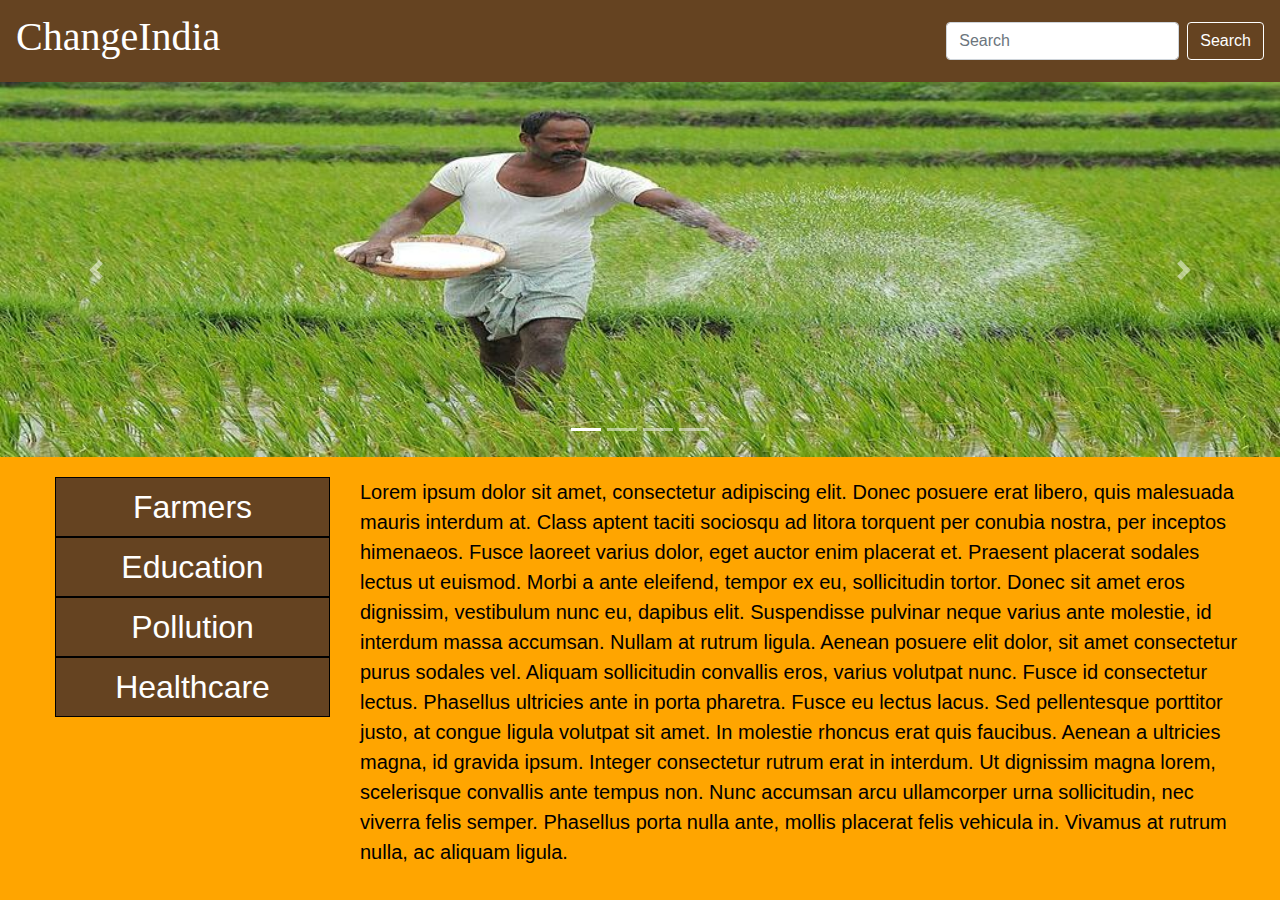
==== index.html @ c71447dc "First commit" ====
<!DOCTYPE html>
<html lang="en">
  <head>
    <meta charset="utf-8">
    <meta http-equiv="X-UA-Compatible" content="IE=edge">
    <meta name="viewport" content="width=device-width, initial-scale=1">
    <!-- The above 3 meta tags *must* come first in the head; any other head content must come *after* these tags -->
    <title>ChangeIndia</title>

    <!-- Bootstrap -->
    <link href="css/bootstrap.min.css" rel="stylesheet">
    
    <link href="css/styles.css" rel="stylesheet">
   
  </head>
  <body>
  
 <nav class="navbar navbar-light">
  <div class="navbar-brand"><h1>ChangeIndia</h1></div>
  <form class="form-inline">
    <input class="form-control mr-sm-2" type="search" placeholder="Search" aria-label="Search">
    <button class="btn btn-outline-success my-2 my-sm-0" type="submit">Search</button>
  </form>
</nav>


<!-- navbar ends here.. -->

<!-- slider jumbotron begins here -->

<div id="carouselExampleIndicators" class="carousel slide" data-ride="carousel">
  <ol class="carousel-indicators">
    <li data-target="#carouselExampleIndicators" data-slide-to="0" class="active"></li>
    <li data-target="#carouselExampleIndicators" data-slide-to="1"></li>
    <li data-target="#carouselExampleIndicators" data-slide-to="2"></li>
    <li data-target="#carouselExampleIndicators" data-slide-to="3"></li>
  </ol>
  <div class="carousel-inner">
    <div class="carousel-item active">
      <img class="d-block w-100" src="images/farmer3.jpeg" alt="First slide">
    </div>
    <div class="carousel-item">
      <img class="d-block w-100" src="images/education3.jpeg" alt="Second slide">
    </div>
    <div class="carousel-item">
      <img class="d-block w-100" src="images/health3.jpeg" alt="Third slide">
    </div>
    <div class="carousel-item">
      <img class="d-block w-100" src="images/pollution3.jpeg" alt="Fourth slide">
    </div>
  </div>
  <a class="carousel-control-prev" href="#carouselExampleIndicators" role="button" data-slide="prev">
    <span class="carousel-control-prev-icon" aria-hidden="true"></span>
    <span class="sr-only">Previous</span>
  </a>
  <a class="carousel-control-next" href="#carouselExampleIndicators" role="button" data-slide="next">
    <span class="carousel-control-next-icon" aria-hidden="true"></span>
    <span class="sr-only">Next</span>
  </a>
</div>

<!-- jumbotron ends here -->

<!--side links code-->

<div class="container-fluid">
  <div class="row" id="linkbox">
    <div class="col-md-3 col-sm-6 col-xs-12" id="linklist">
      <div id="link1"><a href="farmer.html"><span>Farmers</span></a></div>
      <div id="link2"><a href="farmer.hmtl"><span>Education</span></a></div>
      <div id="link3"><a href="farmer.hmtl"><span>Pollution</span></a></div>
      <div id="link4"><a href="farmer.hmtl"><span>Healthcare</span></a></div>

    </div>
    <div class="col-md-9 col-sm-6 col-xs-12" id="hometext">
      <span>Lorem ipsum dolor sit amet, consectetur adipiscing elit. Donec posuere erat libero, quis malesuada mauris interdum at. Class aptent taciti sociosqu ad litora torquent per conubia nostra, per inceptos himenaeos. Fusce laoreet varius dolor, eget auctor enim placerat et. Praesent placerat sodales lectus ut euismod. Morbi a ante eleifend, tempor ex eu, sollicitudin tortor. Donec sit amet eros dignissim, vestibulum nunc eu, dapibus elit. Suspendisse pulvinar neque varius ante molestie, id interdum massa accumsan. Nullam at rutrum ligula. Aenean posuere elit dolor, sit amet consectetur purus sodales vel. Aliquam sollicitudin convallis eros, varius volutpat nunc. Fusce id consectetur lectus.

Phasellus ultricies ante in porta pharetra. Fusce eu lectus lacus. Sed pellentesque porttitor justo, at congue ligula volutpat sit amet. In molestie rhoncus erat quis faucibus. Aenean a ultricies magna, id gravida ipsum. Integer consectetur rutrum erat in interdum. Ut dignissim magna lorem, scelerisque convallis ante tempus non. Nunc accumsan arcu ullamcorper urna sollicitudin, nec viverra felis semper. Phasellus porta nulla ante, mollis placerat felis vehicula in. Vivamus at rutrum nulla, ac aliquam ligula.</span></div>
  </div>
</div>




<!-- jQuery (necessary for Bootstrap's JavaScript plugins) -->
    <script src="js/jquery-3.3.1.js"></script>
     <script src="js/script.js"></script>
     <script src="js/ajax-utils.js"></script>
    <!-- Include all compiled plugins (below), or include individual files as needed -->
    <script src="js/bootstrap.min.js"></script>

</body>
</html>
---- css/styles.css ----
body{
	background-color: /*white*//*#E5E5FF*/
#ffa500;
	
}


.navbar{
	background-color: /*#4C4CFF*/

#654321;
	
	/*height: 100px;*/
}

h1{
	/*text-shadow: 1px 1px 1px white;*/
	color: white;
	font-family: "Great Vibes";
}

.btn-outline-success
{
	color: white;
	border-color: white;
}


/*@media (min-width: 1200px){
.carousel-inner
{
height:500px;
padding-top: 20px;
}
}
@media (min-width: 992px) and (max-width: 1199px){
	.carousel-inner
{
height:300px;
padding-top: 20px;
}
}

@media (min-width: 768px) and (max-width: 991px){
	.carousel-inner
{
height:100px;
padding-top: 20px;
}
}
@media (max-width: 767px){
		.carousel-inner
{
height:50px;
padding-top: 20px;
}

}*/
#linklist{
	/*background-color: #654321;*/
	float: left;
	

}

#linkbox{
	padding: 20px 20px 20px 40px;

	
}

#link1, #link2, #link3, #link4{
	text-align: center;
	background-color: #654321;
	padding: 5px;
	border:1px solid black;

	
}

#link1 span,#link2 span, #link3 span, #link4 span{
	font-size: 32px;
	color: white;

}

#hometext span{
	color: black;
	font-size: 20px;

}

#link1:hover, #link2:hover, #link3:hover, #link4:hover{
	background-color: black;
	
}

a:hover{
	color: #ffa500;
}

/*farmers page css*/

#subhead span{
	text-align: center;
	font-size: 32px;
	color: #ffa500;
	text-shadow: 1px 1px 1px #ffa500;
}

#linka1, #linka2, #linka3, #linka4{
	text-align: center;
	background-color: #654321;
	padding: 5px;
	border:1px solid black;

	
}

#linka1 span,#linka2 span, #linka3 span, #linka4 span{
	font-size: 32px;
	color: white;

}


#rowa{
	padding-top: 20px;
}

#linka1:hover, #linka2:hover, #linka3:hover, #linka4:hover{
	background-color: black;
}
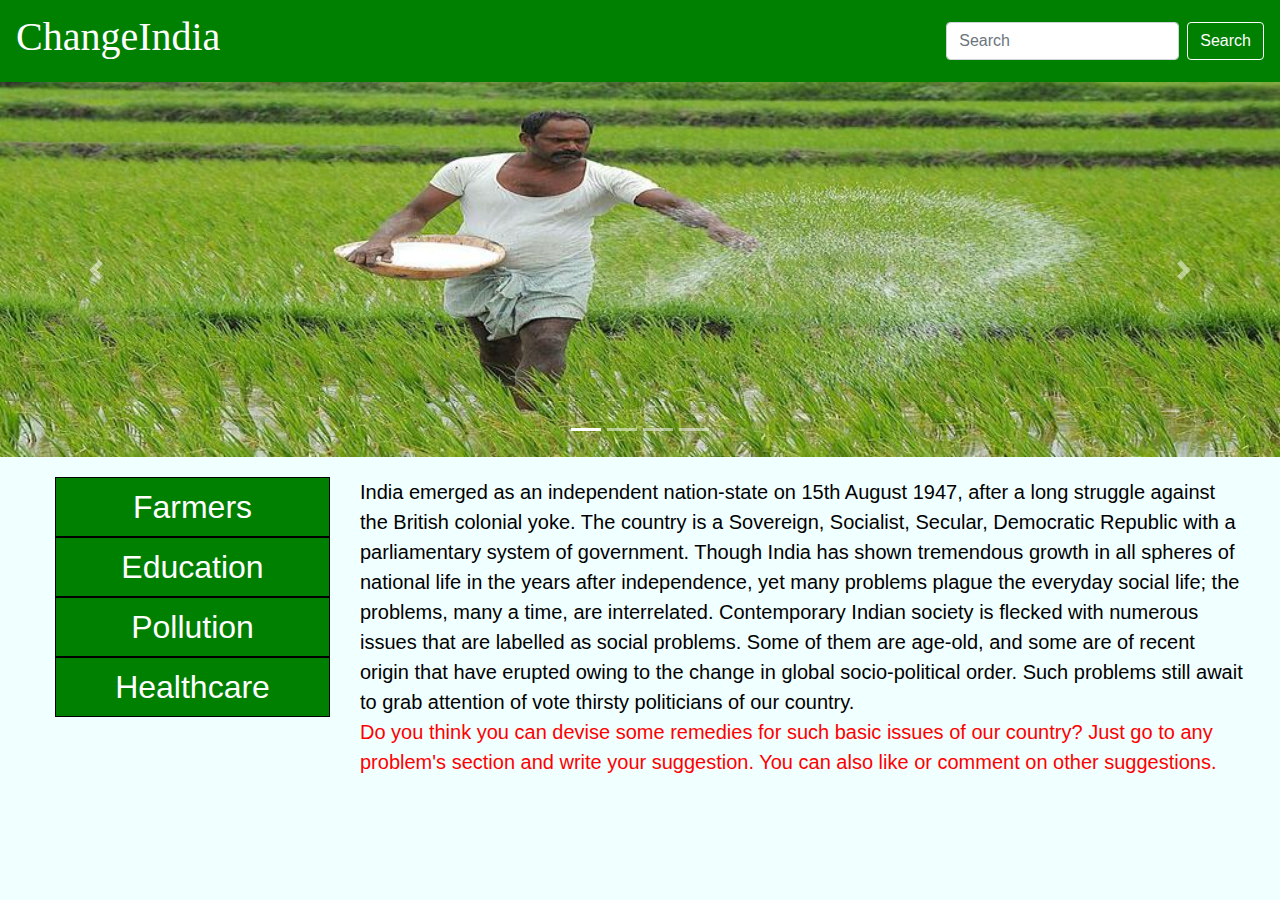
==== commit 1ed049ff: "farmer half done" ====
--- a/index.html
+++ b/index.html
@@ -73,9 +73,13 @@
 
     </div>
     <div class="col-md-9 col-sm-6 col-xs-12" id="hometext">
-      <span>Lorem ipsum dolor sit amet, consectetur adipiscing elit. Donec posuere erat libero, quis malesuada mauris interdum at. Class aptent taciti sociosqu ad litora torquent per conubia nostra, per inceptos himenaeos. Fusce laoreet varius dolor, eget auctor enim placerat et. Praesent placerat sodales lectus ut euismod. Morbi a ante eleifend, tempor ex eu, sollicitudin tortor. Donec sit amet eros dignissim, vestibulum nunc eu, dapibus elit. Suspendisse pulvinar neque varius ante molestie, id interdum massa accumsan. Nullam at rutrum ligula. Aenean posuere elit dolor, sit amet consectetur purus sodales vel. Aliquam sollicitudin convallis eros, varius volutpat nunc. Fusce id consectetur lectus.
-
-Phasellus ultricies ante in porta pharetra. Fusce eu lectus lacus. Sed pellentesque porttitor justo, at congue ligula volutpat sit amet. In molestie rhoncus erat quis faucibus. Aenean a ultricies magna, id gravida ipsum. Integer consectetur rutrum erat in interdum. Ut dignissim magna lorem, scelerisque convallis ante tempus non. Nunc accumsan arcu ullamcorper urna sollicitudin, nec viverra felis semper. Phasellus porta nulla ante, mollis placerat felis vehicula in. Vivamus at rutrum nulla, ac aliquam ligula.</span></div>
+      <span>India emerged as an independent nation-state on 15th August 1947, after a long struggle against the British colonial yoke. The country is a Sovereign, Socialist, Secular, Democratic Republic with a parliamentary system of government. Though India has shown tremendous growth in all spheres of national life in the years after independence, yet many problems plague the everyday social life; the problems, many a time, are interrelated.
+        Contemporary Indian society is flecked with numerous issues that are labelled as social problems. Some of them are age-old, and some are of recent origin that have erupted owing to the change in global socio-political order. Such problems still await to grab attention of vote thirsty politicians of our country.<br/></span>
+        <span class="sp-txt">
+          Do you think you can devise some remedies for such basic issues of our country?
+          Just go to any problem's section and write your suggestion. You can also like or comment on other suggestions. 
+        </span>
+    </div>
   </div>
 </div>
 
--- a/css/styles.css
+++ b/css/styles.css
@@ -1,14 +1,20 @@
 body{
 	background-color: /*white*//*#E5E5FF*/
-#ffa500;
+/*#ffa500*/ azure;
 	
+}
+
+#hometext
+{
+	background-color: azure;
+	font-family: Helvetica;
 }
 
 
 .navbar{
 	background-color: /*#4C4CFF*/
 
-#654321;
+/*#654321*/ green	;
 	
 	/*height: 100px;*/
 }
@@ -23,6 +29,10 @@
 {
 	color: white;
 	border-color: white;
+}
+
+#hometext span.sp-txt {
+	color : red;
 }
 
 
@@ -71,7 +81,7 @@
 
 #link1, #link2, #link3, #link4{
 	text-align: center;
-	background-color: #654321;
+	background-color: /*#654321*/ green;
 	padding: 5px;
 	border:1px solid black;
 
@@ -91,12 +101,12 @@
 }
 
 #link1:hover, #link2:hover, #link3:hover, #link4:hover{
-	background-color: black;
+	background-color: darkgreen;
 	
 }
 
 a:hover{
-	color: #ffa500;
+	color: /*#ffa500*/darkgreen;
 }
 
 /*farmers page css*/
@@ -104,13 +114,13 @@
 #subhead span{
 	text-align: center;
 	font-size: 32px;
-	color: #ffa500;
-	text-shadow: 1px 1px 1px #ffa500;
+	color: white;
+	text-shadow: 1px 1px 1px /*#ffa500*/darkgreen;
 }
 
 #linka1, #linka2, #linka3, #linka4{
 	text-align: center;
-	background-color: #654321;
+	background-color: /*#654321*/green;
 	padding: 5px;
 	border:1px solid black;
 
@@ -129,5 +139,15 @@
 }
 
 #linka1:hover, #linka2:hover, #linka3:hover, #linka4:hover{
-	background-color: black;
+	background-color: darkgreen;
+}
+
+#a1
+{
+	font-size: 25px;
+}
+
+#a1 .f1marq span
+{
+	color: white;
 }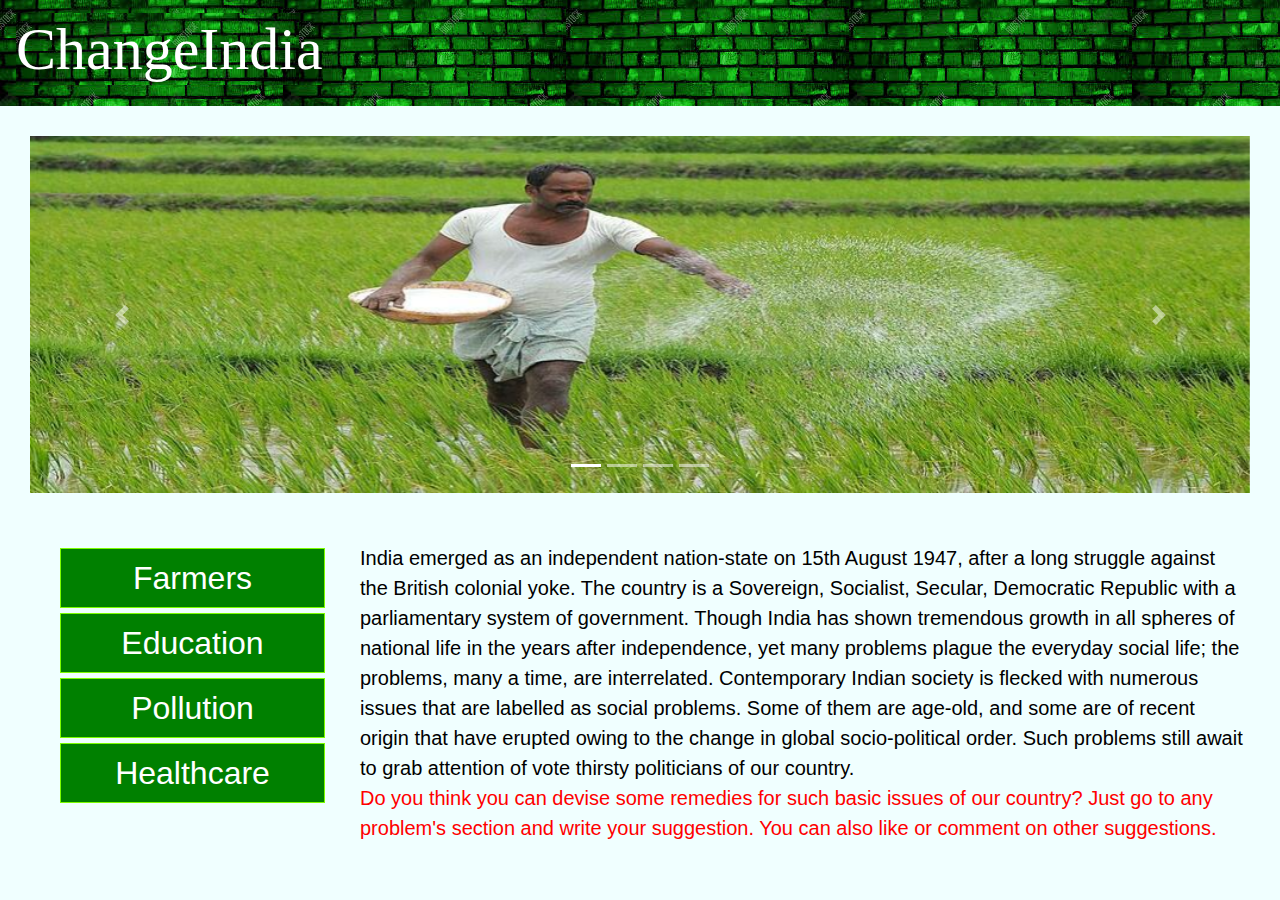
==== commit 0de24e87: "edited back and edu" ====
--- a/index.html
+++ b/index.html
@@ -16,11 +16,12 @@
   <body>
   
  <nav class="navbar navbar-light">
-  <div class="navbar-brand"><h1>ChangeIndia</h1></div>
-  <form class="form-inline">
+  <div class="navbar-brand"><h1 class="glow">ChangeIndia</h1></div>
+  
+  <!-- <form class="form-inline">
     <input class="form-control mr-sm-2" type="search" placeholder="Search" aria-label="Search">
     <button class="btn btn-outline-success my-2 my-sm-0" type="submit">Search</button>
-  </form>
+  </form> -->
 </nav>
 
 
@@ -66,10 +67,10 @@
 <div class="container-fluid">
   <div class="row" id="linkbox">
     <div class="col-md-3 col-sm-6 col-xs-12" id="linklist">
-      <div id="link1"><a href="farmer.html"><span>Farmers</span></a></div>
-      <div id="link2"><a href="farmer.hmtl"><span>Education</span></a></div>
-      <div id="link3"><a href="farmer.hmtl"><span>Pollution</span></a></div>
-      <div id="link4"><a href="farmer.hmtl"><span>Healthcare</span></a></div>
+      <div id="link1"><a href="farmer.html"><span class="glow">Farmers</span></a></div>
+      <div id="link2"><a href="education.html"><span class="glow">Education</span></a></div>
+      <div id="link3"><a href="farmer.hmtl"><span class="glow">Pollution</span></a></div>
+      <div id="link4"><a href="farmer.hmtl"><span class="glow">Healthcare</span></a></div>
 
     </div>
     <div class="col-md-9 col-sm-6 col-xs-12" id="hometext">
--- a/css/styles.css
+++ b/css/styles.css
@@ -11,18 +11,25 @@
 }
 
 
-.navbar{
+.navbar {
 	background-color: /*#4C4CFF*/
 
 /*#654321*/ green	;
 	
 	/*height: 100px;*/
+	background-image: url("back1.jpeg");
+	text-align: center;
+	
 }
+
+
 
 h1{
 	/*text-shadow: 1px 1px 1px white;*/
 	color: white;
 	font-family: "Great Vibes";
+	font-size: 60px;
+	background-image: url("back1.jpeg");
 }
 
 .btn-outline-success
@@ -31,44 +38,20 @@
 	border-color: white;
 }
 
+#carouselExampleIndicators
+{
+	margin: 30px;
+}
+
 #hometext span.sp-txt {
 	color : red;
 }
 
-
-/*@media (min-width: 1200px){
-.carousel-inner
-{
-height:500px;
-padding-top: 20px;
-}
-}
-@media (min-width: 992px) and (max-width: 1199px){
-	.carousel-inner
-{
-height:300px;
-padding-top: 20px;
-}
-}
-
-@media (min-width: 768px) and (max-width: 991px){
-	.carousel-inner
-{
-height:100px;
-padding-top: 20px;
-}
-}
-@media (max-width: 767px){
-		.carousel-inner
-{
-height:50px;
-padding-top: 20px;
-}
-
-}*/
 #linklist{
 	/*background-color: #654321;*/
 	float: left;
+	
+
 	
 
 }
@@ -79,11 +62,13 @@
 	
 }
 
+
 #link1, #link2, #link3, #link4{
 	text-align: center;
 	background-color: /*#654321*/ green;
 	padding: 5px;
-	border:1px solid black;
+	border:1px solid #7CFC00;
+	margin:5px;
 
 	
 }
@@ -130,6 +115,7 @@
 #linka1 span,#linka2 span, #linka3 span, #linka4 span{
 	font-size: 32px;
 	color: white;
+	text-shadow: 2px 2px 2px green;
 
 }
 
@@ -150,4 +136,42 @@
 #a1 .f1marq span
 {
 	color: white;
-}+}
+
+.f1marq span
+{	font-size: 25px;
+	color: white;
+}
+
+#a1 h1
+{
+	color: black;
+}
+
+
+
+#a2
+{
+	font-size: 25px;
+}
+
+.glow {
+  /*font-size: 32px;*/
+  color: #fff;
+  text-align: center;
+  -webkit-animation: glow 1s ease-in-out infinite alternate;
+  -moz-animation: glow 1s ease-in-out infinite alternate;
+  animation: glow 1s ease-in-out infinite alternate;
+  text-align: center;
+}
+
+@-webkit-keyframes glow {
+  from {
+    text-shadow: 0 0 10px #7cfc00, 0 0 20px #7cfc00, 0 0 30px #7cfc00, 0 0 40px #7cfc00, 0 0 50px #7cfc00, 0 0 60px #7cfc00, 0 0 70px #7cfc00;
+  }
+  
+  to {
+    text-shadow: 0 0 20px #7cfc00, 0 0 30px green, 0 0 40px green, 0 0 50px green, 0 0 60px green, 0 0 70px green, 0 0 80px #7cfc00;
+  }
+}
+
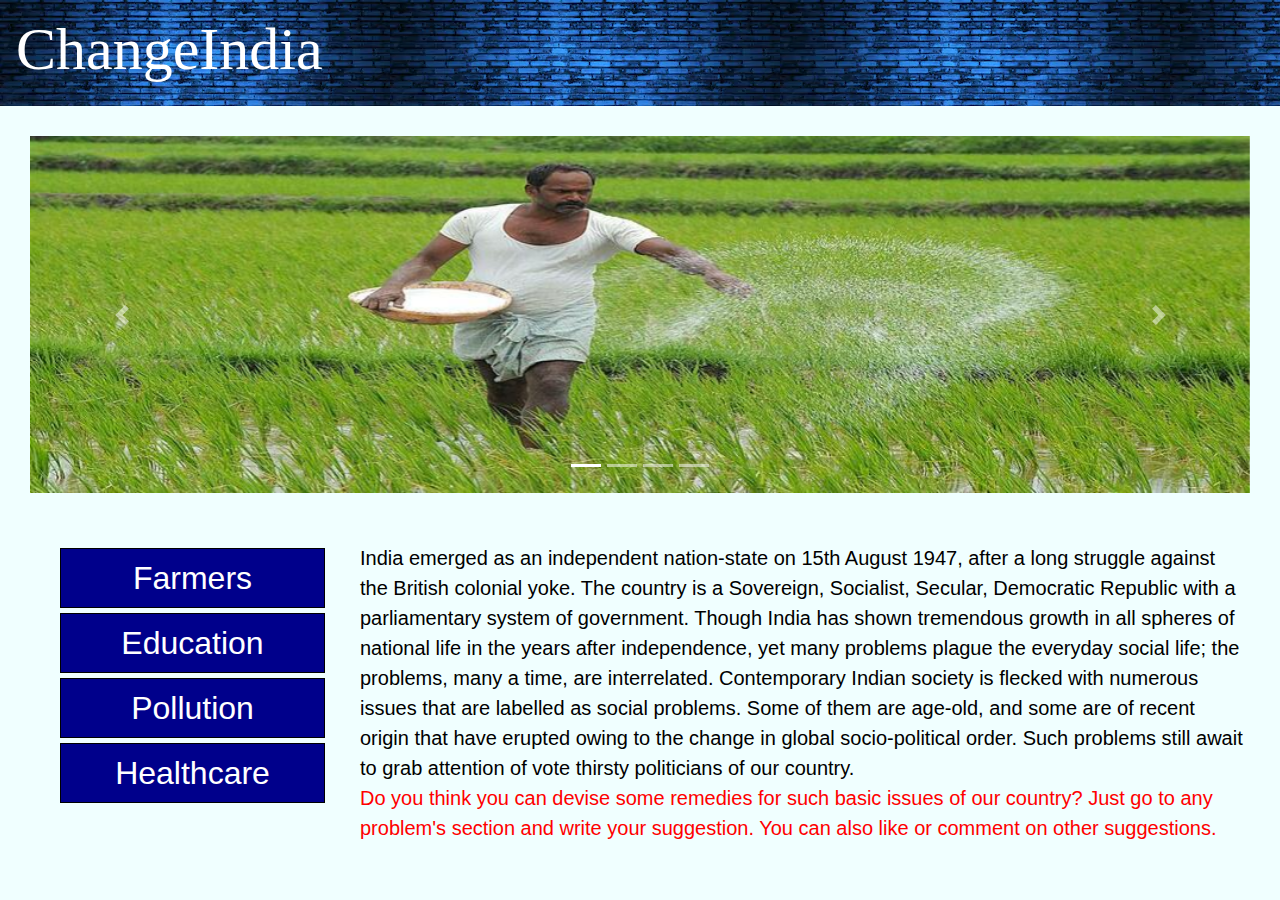
==== commit 9077d729: "added edu changed to blue" ====
--- a/index.html
+++ b/index.html
@@ -16,8 +16,8 @@
   <body>
   
  <nav class="navbar navbar-light">
-  <div class="navbar-brand"><h1 class="glow">ChangeIndia</h1></div>
-  
+  <div class="navbar-brand"><h1>ChangeIndia</h1></div>
+
   <!-- <form class="form-inline">
     <input class="form-control mr-sm-2" type="search" placeholder="Search" aria-label="Search">
     <button class="btn btn-outline-success my-2 my-sm-0" type="submit">Search</button>
@@ -69,7 +69,7 @@
     <div class="col-md-3 col-sm-6 col-xs-12" id="linklist">
       <div id="link1"><a href="farmer.html"><span class="glow">Farmers</span></a></div>
       <div id="link2"><a href="education.html"><span class="glow">Education</span></a></div>
-      <div id="link3"><a href="farmer.hmtl"><span class="glow">Pollution</span></a></div>
+      <div id="link3"><a href="pollution.html"><span class="glow">Pollution</span></a></div>
       <div id="link4"><a href="farmer.hmtl"><span class="glow">Healthcare</span></a></div>
 
     </div>
--- a/css/styles.css
+++ b/css/styles.css
@@ -17,7 +17,7 @@
 /*#654321*/ green	;
 	
 	/*height: 100px;*/
-	background-image: url("back1.jpeg");
+	background-image: url("back4.jpeg");
 	text-align: center;
 	
 }
@@ -29,7 +29,7 @@
 	color: white;
 	font-family: "Great Vibes";
 	font-size: 60px;
-	background-image: url("back1.jpeg");
+	/*background-image: url("back4.jpeg");*/
 }
 
 .btn-outline-success
@@ -50,10 +50,6 @@
 #linklist{
 	/*background-color: #654321;*/
 	float: left;
-	
-
-	
-
 }
 
 #linkbox{
@@ -65,9 +61,9 @@
 
 #link1, #link2, #link3, #link4{
 	text-align: center;
-	background-color: /*#654321*/ green;
+	background-color: /*#654321*/ #00008b;
 	padding: 5px;
-	border:1px solid #7CFC00;
+	border:1px solid black;
 	margin:5px;
 
 	
@@ -86,12 +82,12 @@
 }
 
 #link1:hover, #link2:hover, #link3:hover, #link4:hover{
-	background-color: darkgreen;
+	background-color: black;
 	
 }
 
 a:hover{
-	color: /*#ffa500*/darkgreen;
+	color: /*#ffa500*//*darkgreen*/;
 }
 
 /*farmers page css*/
@@ -100,12 +96,12 @@
 	text-align: center;
 	font-size: 32px;
 	color: white;
-	text-shadow: 1px 1px 1px /*#ffa500*/darkgreen;
+	text-shadow: 1px 1px 1px /*#ffa500*/darkblue;
 }
 
 #linka1, #linka2, #linka3, #linka4{
 	text-align: center;
-	background-color: /*#654321*/green;
+	background-color: /*#654321*/#00008b;
 	padding: 5px;
 	border:1px solid black;
 
@@ -115,7 +111,7 @@
 #linka1 span,#linka2 span, #linka3 span, #linka4 span{
 	font-size: 32px;
 	color: white;
-	text-shadow: 2px 2px 2px green;
+	text-shadow: 2px 2px 2px darkblue;
 
 }
 
@@ -125,7 +121,7 @@
 }
 
 #linka1:hover, #linka2:hover, #linka3:hover, #linka4:hover{
-	background-color: darkgreen;
+	background-color: black;
 }
 
 #a1
@@ -167,11 +163,22 @@
 
 @-webkit-keyframes glow {
   from {
-    text-shadow: 0 0 10px #7cfc00, 0 0 20px #7cfc00, 0 0 30px #7cfc00, 0 0 40px #7cfc00, 0 0 50px #7cfc00, 0 0 60px #7cfc00, 0 0 70px #7cfc00;
+    text-shadow: 0 0 10px #33DFFF, 0 0 20px #33DFFF, 0 0 30px #33DFFF, 0 0 40px #33DFFF, 0 0 50px #33DFFF, 0 0 60px #33DFFF, 0 0 70px #33DFFF;
   }
   
   to {
-    text-shadow: 0 0 20px #7cfc00, 0 0 30px green, 0 0 40px green, 0 0 50px green, 0 0 60px green, 0 0 70px green, 0 0 80px #7cfc00;
+    text-shadow: 0 0 20px #33DFFF, 0 0 30px blue, 0 0 40px blue, 0 0 50px blue, 0 0 60px blue, 0 0 70px blue, 0 0 80px #33DFFF;
   }
 }
 
+
+#a2 h1
+{
+	color: black;
+}
+
+
+#a3
+{
+	font-size: 25px;
+}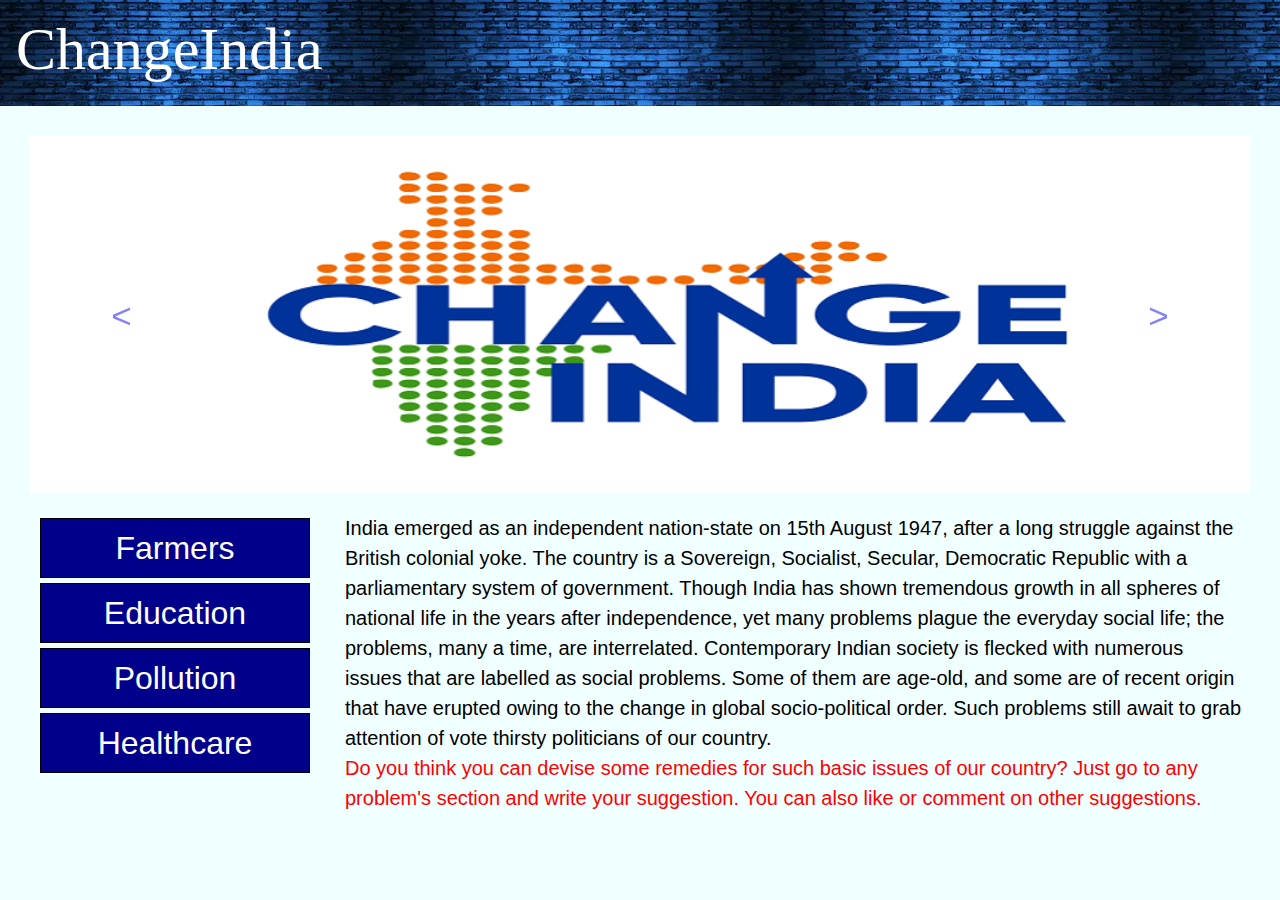
==== commit b87b2f49: "fixed responsiveness issues n changed carousel" ====
--- a/index.html
+++ b/index.html
@@ -38,7 +38,7 @@
   </ol>
   <div class="carousel-inner">
     <div class="carousel-item active">
-      <img class="d-block w-100" src="images/farmer3.jpeg" alt="First slide">
+      <img class="d-block w-100" src="images/headimg11.jpeg" alt="First slide">
     </div>
     <div class="carousel-item">
       <img class="d-block w-100" src="images/education3.jpeg" alt="Second slide">
@@ -70,7 +70,7 @@
       <div id="link1"><a href="farmer.html"><span class="glow">Farmers</span></a></div>
       <div id="link2"><a href="education.html"><span class="glow">Education</span></a></div>
       <div id="link3"><a href="pollution.html"><span class="glow">Pollution</span></a></div>
-      <div id="link4"><a href="farmer.hmtl"><span class="glow">Healthcare</span></a></div>
+      <div id="link4"><a href="health.html"><span class="glow">Healthcare</span></a></div>
 
     </div>
     <div class="col-md-9 col-sm-6 col-xs-12" id="hometext">
--- a/css/styles.css
+++ b/css/styles.css
@@ -40,7 +40,20 @@
 
 #carouselExampleIndicators
 {
-	margin: 30px;
+	margin-top: 30px;
+	margin-right: 30px;
+	margin-left: 30px;
+}
+
+@media (max-width: 767px)
+{
+	#carouselExampleIndicators
+	{
+		margin-top: 10px;
+		margin-left: 10px;
+		margin-right: 10px;
+		margin-bottom: 0px;
+	}
 }
 
 #hometext span.sp-txt {
@@ -53,7 +66,7 @@
 }
 
 #linkbox{
-	padding: 20px 20px 20px 40px;
+	padding: 20px 20px 20px 20px;
 
 	
 }
@@ -181,4 +194,39 @@
 #a3
 {
 	font-size: 25px;
+}
+
+#a3 h1
+{
+	color: black;
+}
+
+
+
+#a4 h1
+{
+	color: black;
+}
+
+.carousel-control-prev-icon,
+.carousel-control-next-icon {
+  height: 50px;
+  width: 50px;
+  outline: white;
+  background-size: 100%, 100%;
+  border-radius: 10%;
+  /*border: 1px solid black;*/
+  background-image: none;
+}
+.carousel-control-next-icon:after
+{
+  content: '>';
+  font-size: 35px;
+  color: blue;
+}
+
+.carousel-control-prev-icon:after {
+  content: '<';
+  font-size: 35px;
+  color: blue;
 }